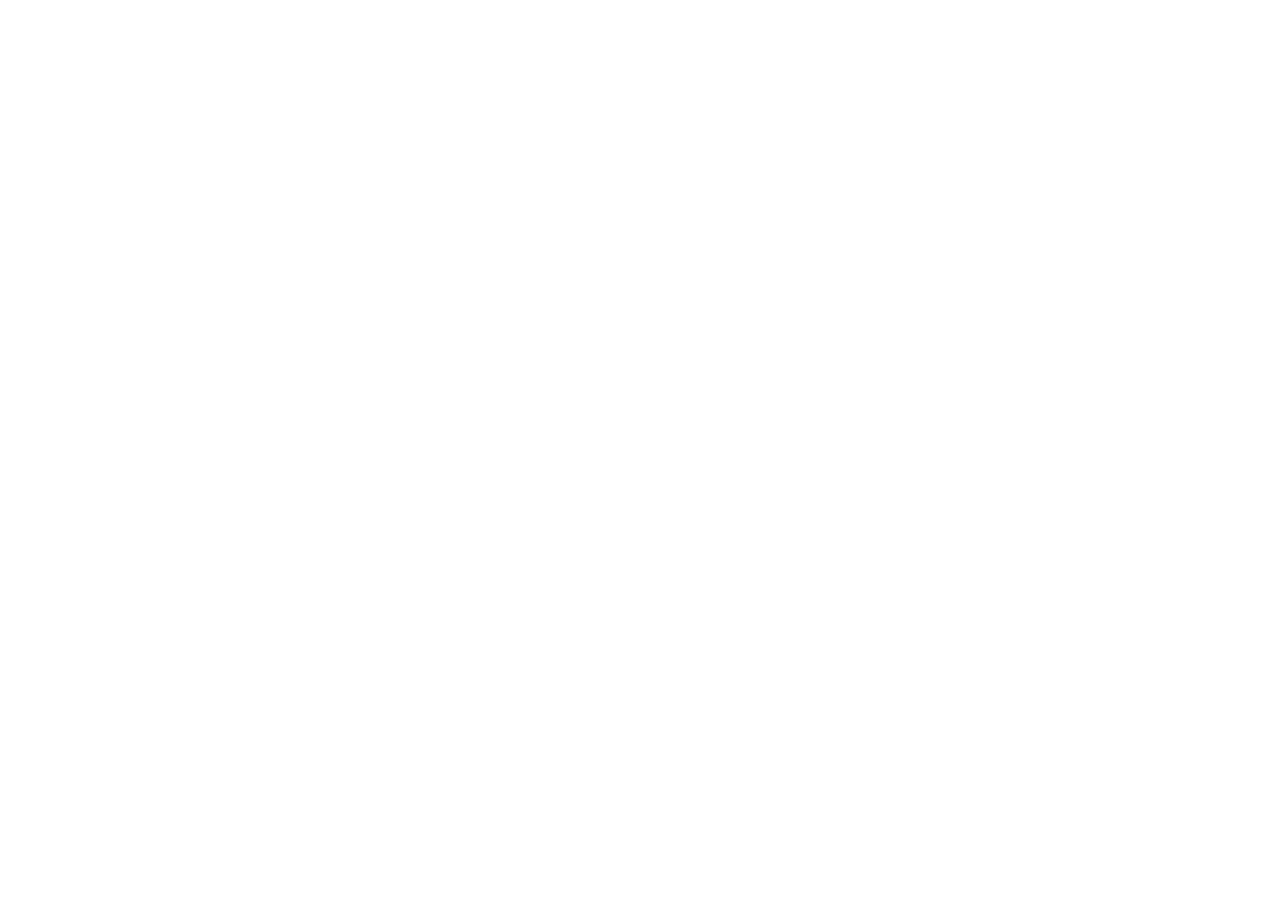
==== templates/index.html @ 92f23f6c "add index.html" ====
<!DOCTYPE html>
<html lang="en">
  <head>
	<meta charset="utf-8">
	<meta http-equiv="X-UA-Compatible" content="IE=edge">
	<meta name="viewport" content="width=device-width, initial-scale=1">
	<title>参冠海参</title>
	<link href="../bower_components/bootstrap/dist/css/bootstrap.min.css" rel="stylesheet">
  </head>
  <body>
	
  </body>
  <script src="/path/to/require.js" data-main="/path/to/app/config.js"></script>
</html>
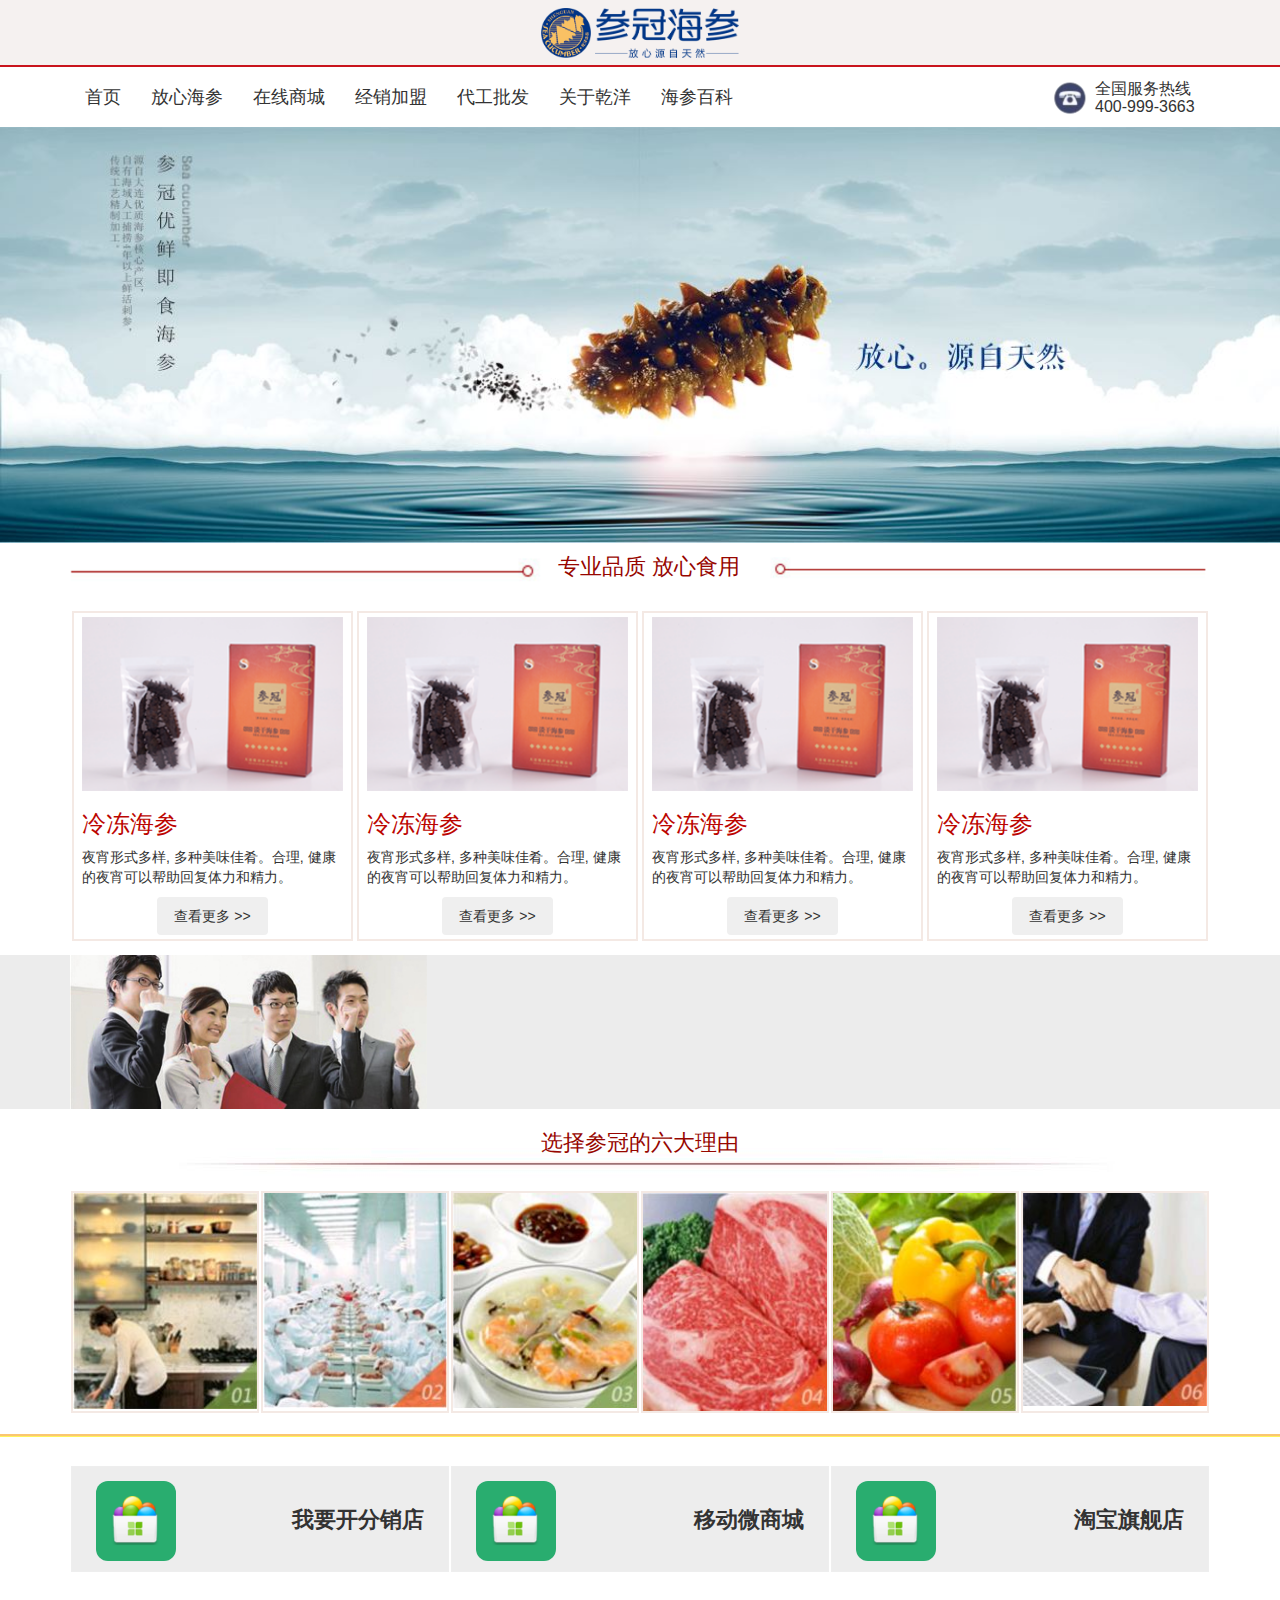
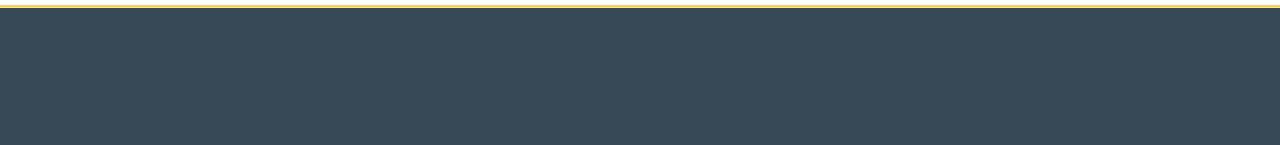
==== commit 1626136a: "index files commit" ====
--- a/templates/index.html
+++ b/templates/index.html
@@ -6,9 +6,176 @@
 	<meta name="viewport" content="width=device-width, initial-scale=1">
 	<title>参冠海参</title>
 	<link href="../bower_components/bootstrap/dist/css/bootstrap.min.css" rel="stylesheet">
+	<link href="../css/app.css" rel="stylesheet">
   </head>
   <body>
-	
+  	<div class="navbar-wrapper">
+		<div class="nav-top">
+			<img src="../images/logo.png" height="50px;" style="margin:0px auto;">
+			<img src="../images/logo_label.png" height="50px;">
+		</div>  		
+		<div class="container" >
+			<nav class="navbar navbar-inverse nav-hs navbar-static-top">
+			 	<div class="container">
+					<div class="navbar-header">
+						<button type="button" class="navbar-toggle collapsed" data-toggle="collapse" data-target="#navbar" aria-expanded="false" aria-controls="navbar">
+							<span class="sr-only">Toggle navigation</span>
+							<span class="icon-bar"></span>
+							<span class="icon-bar"></span>
+							<span class="icon-bar"></span>
+						</button>
+					</div>
+					<div id="navbar" class="navbar-collapse collapse" aria-expanded="false" style="height: 1px;">
+						<ul class="nav navbar-nav">
+							<li class="active"><a href="#">首页</a></li>
+							<li class="active"><a href="#">放心海参</a></li>
+							<li class="active"><a href="#">在线商城</a></li>
+							<li class="active"><a href="#">经销加盟</a></li>
+							<li class="active"><a href="#">代工批发</a></li>
+							<li class="active"><a href="#">关于乾洋</a></li>
+							<li class="active"><a href="#">海参百科</a></li>
+						</ul>
+						<div style="float:right;height:50px;line-height:50px;">
+							<img src="../images/tel.png" width="45px;">
+							<label class="tel-info" >
+								全国服务热线 400-999-3663
+							</label>
+						</div>
+					</div>
+				</div>
+			</nav>
+		</div>
+    </div>
+    <div class="container hero">
+    	<div class="col-xs-12 col-sm-12 col-md-12 col-lg-12 ">
+    		<img src="../images/hero.jpg">
+    	</div>
+    </div>	
+    <div class="container product">
+    	<div class="row">
+    		<div class="col-xs-12 col-sm-12 col-md-12 col-lg-5 left-line" >
+	    		<img src="../images/l_left.png">
+	    	</div>
+	    	<div class="col-xs-12 col-sm-12 col-md-12 col-lg-2 ">
+	    		<div style="text-align:center;">
+	    			<label class="product-banner">专业品质&nbsp;放心食用</label>
+	    		</div>
+	    	</div>
+	    	<div class="col-xs-12 col-sm-12 col-md-12 col-lg-5 right-line">
+	    		<img src="../images/l_right.png" >
+	    	</div>
+    	</div>
+    	<div class="row">
+    		<div class="col-xs-12 col-sm-12 col-md-12 col-lg-12">
+    			<ul class="products-card">
+    				<li>
+    					<img src="../images/product1.png">
+    					<h3>冷冻海参</h3>
+    					<p>
+    						夜宵形式多样, 多种美味佳肴。合理, 健康的夜宵可以帮助回复体力和精力。
+    					</p>
+    					<button  class="btn">查看更多 >></button>
+    				</li>
+    				<li>
+    					<img src="../images/product1.png">
+    					<h3>冷冻海参</h3>
+    					<p>
+    						夜宵形式多样, 多种美味佳肴。合理, 健康的夜宵可以帮助回复体力和精力。
+    					</p>
+    					<button  class="btn">查看更多 >></button>
+    				</li>
+    				<li>
+    					<img src="../images/product1.png">
+    					<h3>冷冻海参</h3>
+    					<p>
+    						夜宵形式多样, 多种美味佳肴。合理, 健康的夜宵可以帮助回复体力和精力。
+    					</p>
+    					<button  class="btn">查看更多 >></button>
+    				</li>
+    				<li>
+    					<img src="../images/product1.png">
+    					<h3>冷冻海参</h3>
+    					<p>
+    						夜宵形式多样, 多种美味佳肴。合理, 健康的夜宵可以帮助回复体力和精力。
+    					</p>
+    					<button  class="btn">查看更多 >></button>
+    				</li>
+    			</ul>
+    		</div>
+    	</div>
+    </div>
+    <div class="slogan-wrapper">
+    	<div class="container"> 
+    		<div class="wrapper">
+    			<div class="container" style="height:154px;">
+    				<img src="../images/us.png" height="100%">
+    			</div>
+    		</div>
+    	</div>
+    </div>
+    <div class="container reasons">
+    	<div class="row">
+    		<div class="col-xs-12 col-sm-12 col-md-12 col-lg-12 ">
+	    		<div class="title-banner">
+	    			<label>选择参冠的六大理由</label>
+	    		</div>
+	    	</div>
+    	</div>
+    </div>
+    <div class="container reasons-card">
+    	<div class="row">
+   			<div class="col-xs-12 col-sm-12 col-md-12 col-lg-12">
+   				<ul class="reasons-card">
+    				<li>
+    					<img src="../images/reason1.jpg">
+    				</li>
+    				<li>
+    					<img src="../images/reason2.jpg">
+    				</li>
+    				<li>
+    					<img src="../images/reason3.jpg">
+    				</li>
+    				<li>
+    					<img src="../images/reason4.jpg">
+    				</li>
+    				<li>
+    					<img src="../images/reason5.jpg">
+    				</li>
+    				<li>
+    					<img src="../images/reason6.jpg">
+    				</li>
+    			</ul>
+    		</div>
+    	</div>
+    </div>
+    <hr class="hualifengexian"/>
+   	<div class="container">
+		<div class="col-xs-12 col-sm-12 col-md-12 col-lg-4 color-card-wrapper">
+			<div class="color-card">
+				<img src="../images/footericon1.png"><label>我要开分销店</label>
+			</div>
+		</div>
+		<div class="col-xs-12 col-sm-12 col-md-12 col-lg-4 color-card-wrapper">
+			<div class="color-card">
+				<img src="../images/footericon1.png"><label>移动微商城</label>
+			</div>
+		</div>
+		<div class="col-xs-12 col-sm-12 col-md-12 col-lg-4 color-card-wrapper">
+			<div class="color-card">
+				<img src="../images/footericon1.png"><label>淘宝旗舰店</label>
+			</div>
+		</div>
+   	</div>
+    <hr class="hualifengexian"/>
+    <div class="footer-info-wrapper">
+    	<div class="container">
+    	<div class="col-xs-12 col-sm-12 col-md-12 col-lg-12 footer-info">
+    		<div class="footer-info" style="height:137px;background:#374754;">
+    			
+    		</div>
+    	</div>
+    </div>
+    </div>
   </body>
-  <script src="/path/to/require.js" data-main="/path/to/app/config.js"></script>
+  <script src="../bower_components/requirejs/require.js" data-main="../js/main.js"></script>
 </html>--- a/css/app.css
+++ b/css/app.css
@@ -0,0 +1,219 @@
+@CHARSET "UTF-8";
+
+body *{
+	font-family:"Microsoft YaHei",Arial,Helvetica,sans-serif,"宋体";
+}
+
+@media (min-width: 1200px){
+	.navbar-wrapper > .container, 
+	.slogan-wrapper > .container, 
+	.footer > .container, 
+	.footer-info-wrapper > .container{
+		width: 100% ;
+		padding:0px;
+	}
+}
+
+.navbar-wrapper  li a{
+	background:#fff !important;
+	color:#333 !important;
+	font-size:18px;
+}
+
+.navbar{
+	margin:0px 0px;
+	padding:5px 0px;
+}
+
+.navbar-wrapper .icon-bar{
+	border:1px solid #333;
+}
+
+.nav-hs{
+	border-top:2px solid #c9141d;
+	border-bottom:none;
+	background:#fff;
+}
+
+.nav-top{
+	background:#f5f1f0 !important;
+	height:65px;
+	padding-top:8px;
+	text-align:center;
+}
+
+.tel-info{
+	font-size:16px;
+	font-weight:normal;
+	width:115px;
+	line-height:18px;
+	height:32px;
+	vertical-align:middle;
+}
+
+div.hero{
+	width:100%;
+	margin:0px;
+	padding:0px;	
+}
+
+div.hero > div{
+	overflow:hidden;
+	padding:0px;
+}
+
+div.hero img{
+	margin:0px auto;
+	display:block;
+	width:100%;
+}
+
+div.product  img{
+	width:100%;
+}
+
+div.product .product-banner{
+	color:#970600;
+	font-size:22px;
+	font-weight:normal;
+	height:20px;
+	line-height:48px;
+	white-space:nowrap;
+}
+
+.left-line, .right-line{
+	padding:0px;
+}	
+
+@media (max-width: 1207px){
+	.left-line, .right-line{
+		display:none;
+	}	
+}
+
+ul.products-card, ul.reasons-card{
+	overflow:hidden;
+	margin:8px 0px;
+	padding:0px;
+	text-align: center;
+	display: -webkit-flex;
+	display: flex;
+	-webkit-flex-wrap: wrap;
+	flex-wrap: wrap;	
+}
+
+
+ul.products-card li, ul.reasons-card li{
+	list-style:none;
+	float:left;
+	margin: 2px;
+	width: 125px;
+	padding:4px 8px;
+	display: inline-block;
+	-webkit-flex: 1 0;	
+	flex: 1 0;
+	border:2px solid #f4e9e4;
+}
+
+ul.reasons-card{
+	margin:0px;
+}
+
+ul.reasons-card li{
+	margin:1px;
+	padding:0px;
+}
+
+ul.reasons-card li img{
+	width:100%;
+}
+
+ul.products-card li .btn{
+	padding:8px 16px;
+}
+
+ul.products-card li:hover, ul.products-card li:hover h3 {
+	background:#a10500;
+	color:#fff;
+	cursor:pointer;
+}
+
+ul.products-card li:hover button.btn{
+	color:#bc0501;
+}
+
+ul.products-card h3{
+	text-align:left;
+	color:#bc0501;
+}
+
+ul.products-card p{
+	text-align:left;
+}
+
+.slogan-wrapper > .container > .wrapper{
+	height:154px;
+	background:#ececec;
+	margin:4px 0px;
+}
+
+div.title-banner{
+	text-align:center;
+	margin-bottom:12px;
+	background:url('../images/hr.jpg') no-repeat bottom;
+}
+
+.reasons label{
+	height:60px;
+	line-height:60px;
+	color:#970600;
+	font-size:22px;
+	font-weight:normal;
+	white-space:nowrap;
+	text-align:center;
+}
+
+hr.hualifengexian{
+	border-top:2px solid #fac671;
+	border-bottom:1px solid #fff45c;
+}
+
+.color-card{
+	border:1px solid #eee;
+	height:106px;
+	width:100%;
+	margin:8px 0px 12px 0px;
+	line-height:106px;
+	background:#ededed;
+	
+}
+
+.color-card label{
+	font-weight:800;
+	font-size:22px;
+	float:right;
+	padding-right:24px;
+	
+}
+
+.color-card img{
+	width:80px;
+	display:inline-block;
+	margin-left:24px;
+	-moz-border-radius: 12px;
+  	-webkit-border-radius: 12px;
+  	border-radius: 12px;
+}
+
+.color-card-wrapper{
+	padding:1px;
+}
+
+.footer-info{
+	
+	padding:0px;
+}
+
+.footer-info-wrapper{
+	margin-top:-20px;
+}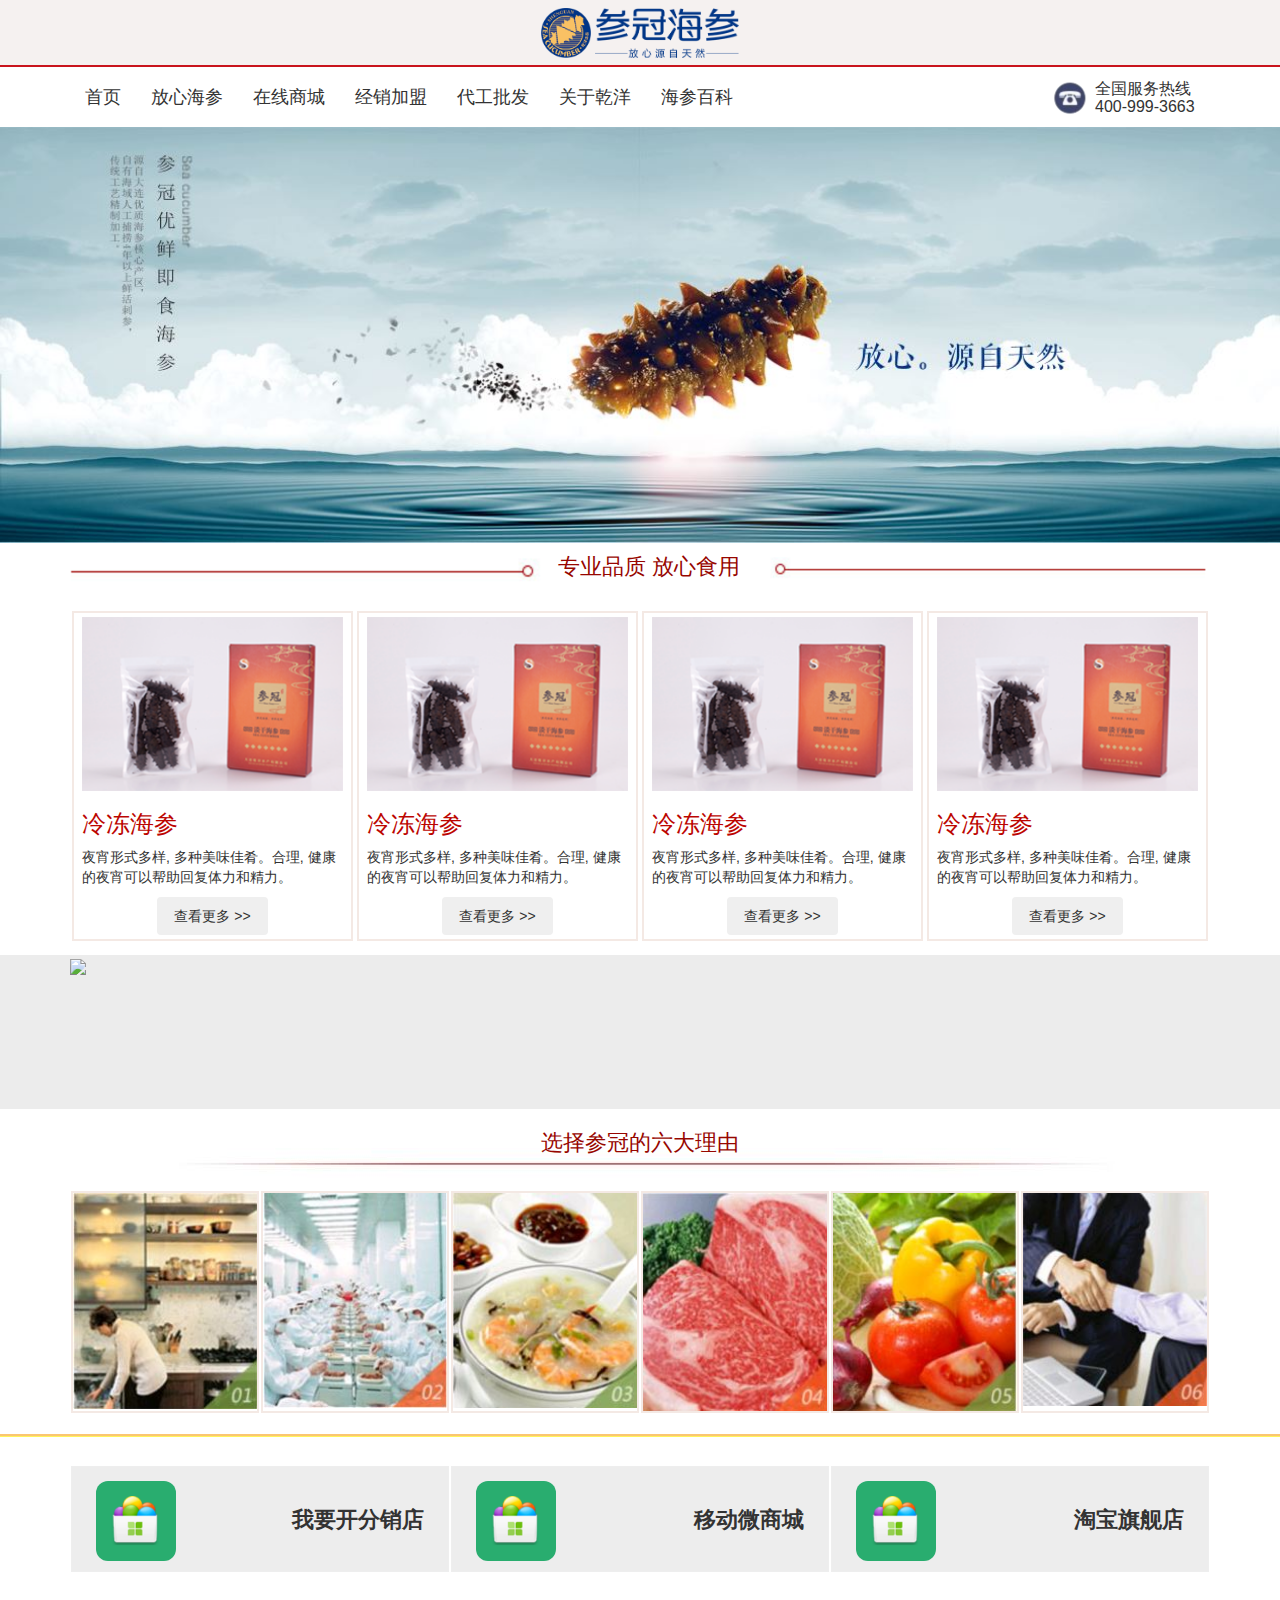
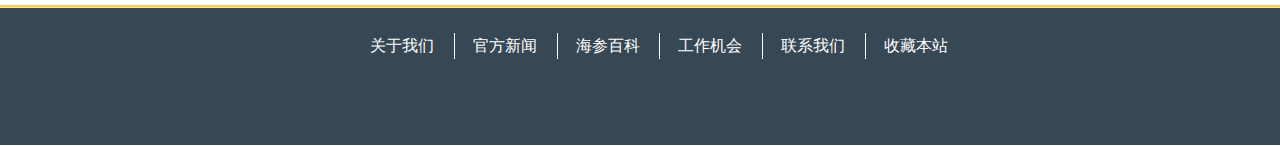
==== commit fb860788: "change" ====
--- a/templates/index.html
+++ b/templates/index.html
@@ -107,8 +107,8 @@
     <div class="slogan-wrapper">
     	<div class="container"> 
     		<div class="wrapper">
-    			<div class="container" style="height:154px;">
-    				<img src="../images/us.png" height="100%">
+    			<div class="container" style="height:154px;overflow:hidden;">
+    				<img src="../images/us.jpg" height="100%">
     			</div>
     		</div>
     	</div>
@@ -170,8 +170,32 @@
     <div class="footer-info-wrapper">
     	<div class="container">
     	<div class="col-xs-12 col-sm-12 col-md-12 col-lg-12 footer-info">
-    		<div class="footer-info" style="height:137px;background:#374754;">
-    			
+    		<div class="col-xs-12 col-sm-12 col-md-12 col-lg-12 footer-info">
+    			<div class="footer-info" style="height:137px;background:#374754;">
+	    			<ul class="footer-links">
+	    				<li>
+	    					关于我们
+	    				</li>
+	    				<li>
+	    					官方新闻
+	    				</li>
+	    				<li>
+	    					海参百科
+	    				</li>
+	    				<li>
+	    					工作机会
+	    				</li>
+	    				<li>
+	    					联系我们
+	    				</li>
+	    				<li>
+	    					收藏本站
+	    				</li>
+	    			</ul>
+	    		</div>
+	    		<div class="col-xs-12 col-sm-12 col-md-12 col-lg-12">
+	    			
+	    		</div>
     		</div>
     	</div>
     </div>
--- a/css/app.css
+++ b/css/app.css
@@ -216,4 +216,25 @@
 
 .footer-info-wrapper{
 	margin-top:-20px;
+}
+
+ul.footer-links{
+	display:block;
+	margin:0px auto;
+	text-align:center;
+}
+
+ul.footer-links li{
+	margin-left:-2px;
+	list-style:none;
+	margin-top:25px;
+	border-left:1px solid #fff;
+	font-size:16px;
+	padding:2px 18px;
+	color:#fff;
+	display:inline-block;
+}
+
+ul.footer-links li:nth-child(1){
+	border-left:none;
 }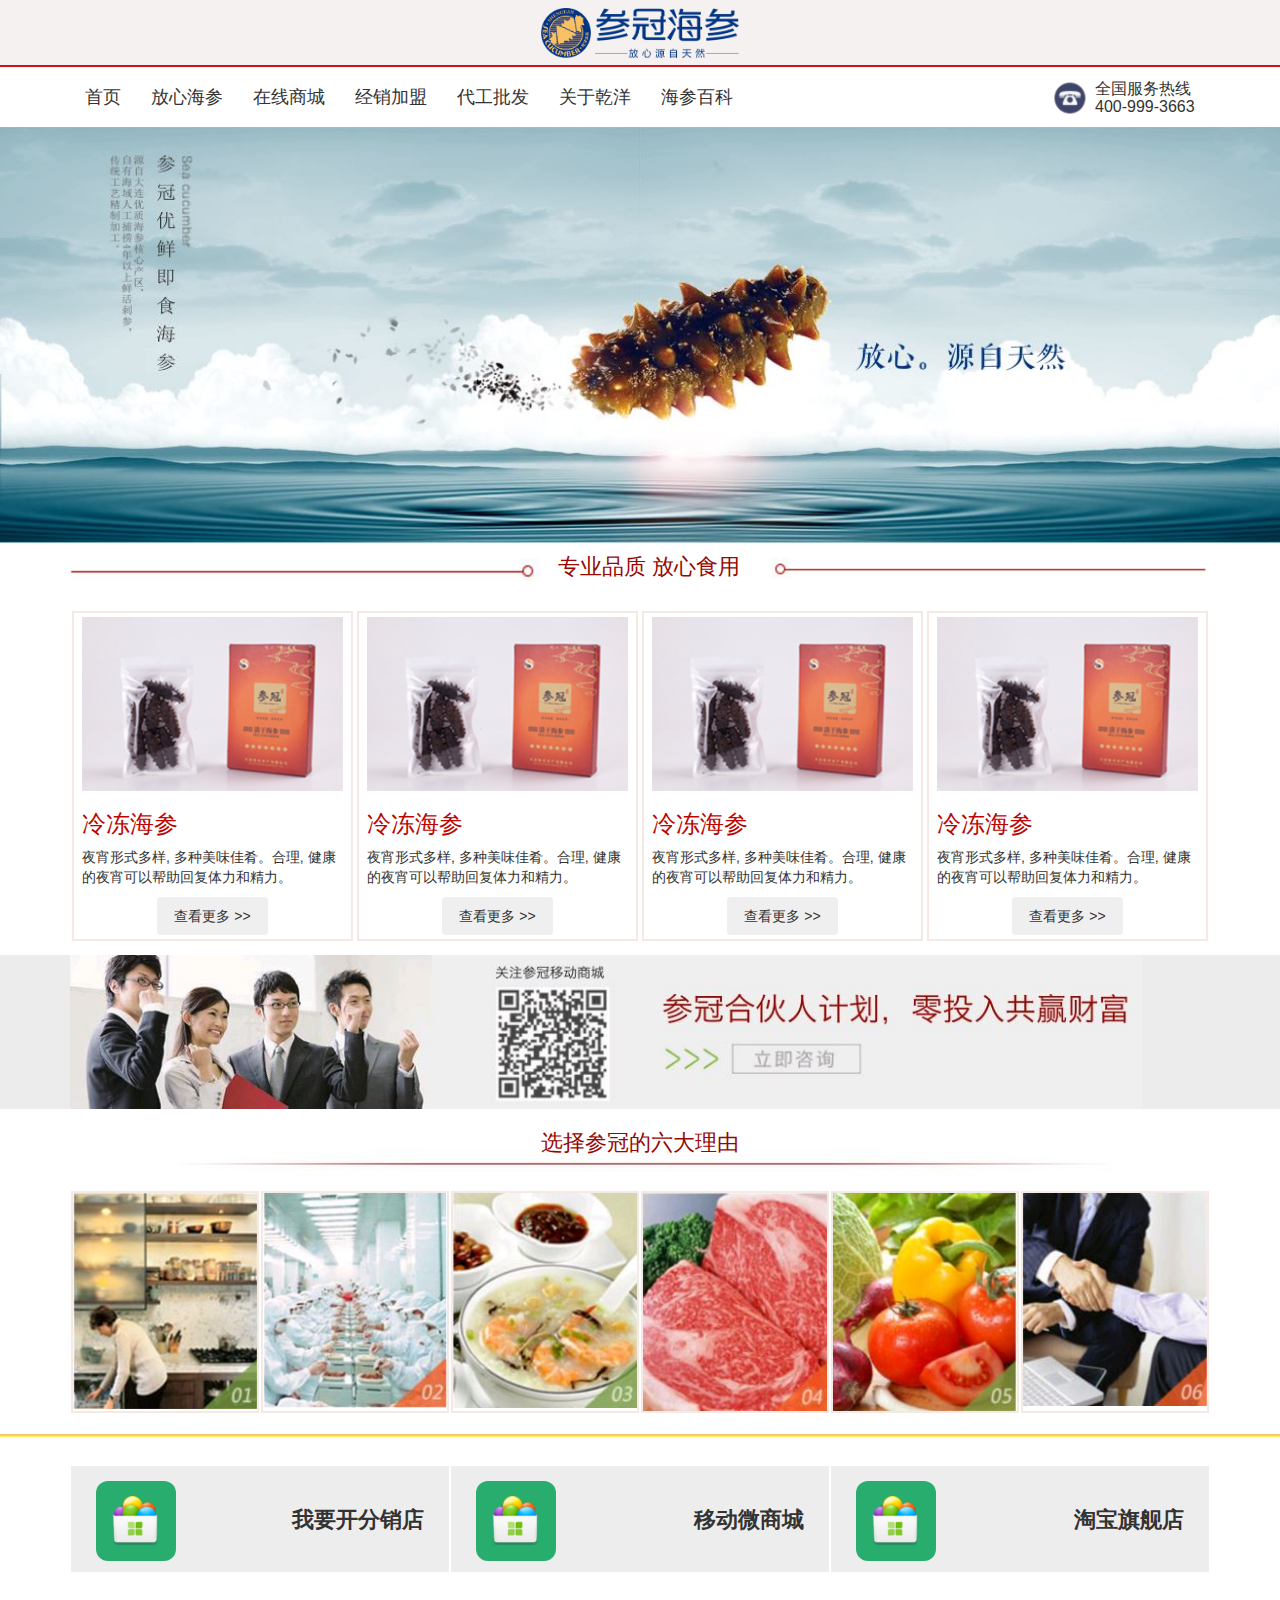
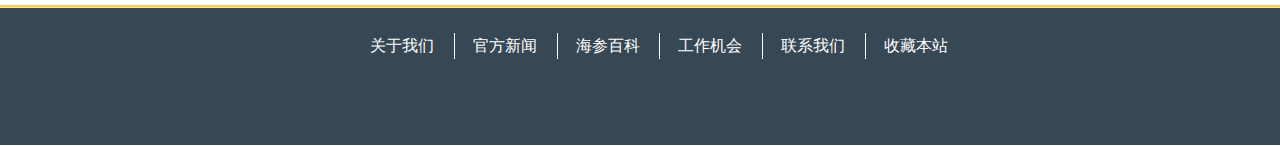
==== commit 92d1feb1: "layout change" ====
--- a/templates/index.html
+++ b/templates/index.html
@@ -126,22 +126,22 @@
     	<div class="row">
    			<div class="col-xs-12 col-sm-12 col-md-12 col-lg-12">
    				<ul class="reasons-card">
-    				<li>
+    				<li class="odd">
     					<img src="../images/reason1.jpg">
     				</li>
-    				<li>
+    				<li class="even">
     					<img src="../images/reason2.jpg">
     				</li>
-    				<li>
+    				<li class="odd">
     					<img src="../images/reason3.jpg">
     				</li>
-    				<li>
+    				<li class="even">
     					<img src="../images/reason4.jpg">
     				</li>
-    				<li>
+    				<li class="odd">
     					<img src="../images/reason5.jpg">
     				</li>
-    				<li>
+    				<li class="even">
     					<img src="../images/reason6.jpg">
     				</li>
     			</ul>
--- a/css/app.css
+++ b/css/app.css
@@ -91,29 +91,59 @@
 	}	
 }
 
+@media (max-width: 1207px){
+	.left-line, .right-line{
+		display:none;
+	}	
+}
+
 ul.products-card, ul.reasons-card{
-	overflow:hidden;
-	margin:8px 0px;
-	padding:0px;
-	text-align: center;
-	display: -webkit-flex;
-	display: flex;
-	-webkit-flex-wrap: wrap;
-	flex-wrap: wrap;	
-}
-
-
-ul.products-card li, ul.reasons-card li{
-	list-style:none;
-	float:left;
-	margin: 2px;
-	width: 125px;
-	padding:4px 8px;
-	display: inline-block;
-	-webkit-flex: 1 0;	
-	flex: 1 0;
-	border:2px solid #f4e9e4;
-}
+		overflow:hidden;
+		margin:8px 0px;
+		padding:0px;
+		text-align: center;	
+	}
+	
+	
+	ul.products-card li, ul.reasons-card li{
+		list-style:none;
+		float:left;
+		margin: 2px;
+		padding:4px 8px;
+		border:2px solid #f4e9e4;
+		
+	}
+
+@media (min-width: 768px){
+	ul.products-card, ul.reasons-card{
+		display: -webkit-flex;
+		display: flex;
+		-webkit-flex-wrap: wrap;
+		flex-wrap: wrap;	
+	}
+	
+	
+	ul.products-card li, ul.reasons-card li{
+		display: inline-block;
+		-webkit-flex: 1 0;	
+		flex: 1 0;
+	}
+}
+
+@media (max-width: 768px){
+	ul.reasons-card li{
+		width:50%;
+		
+	}
+	ul.reasons-card li.even{
+		margin-right:-50%;
+		
+	}
+}
+
+
+
+
 
 ul.reasons-card{
 	margin:0px;
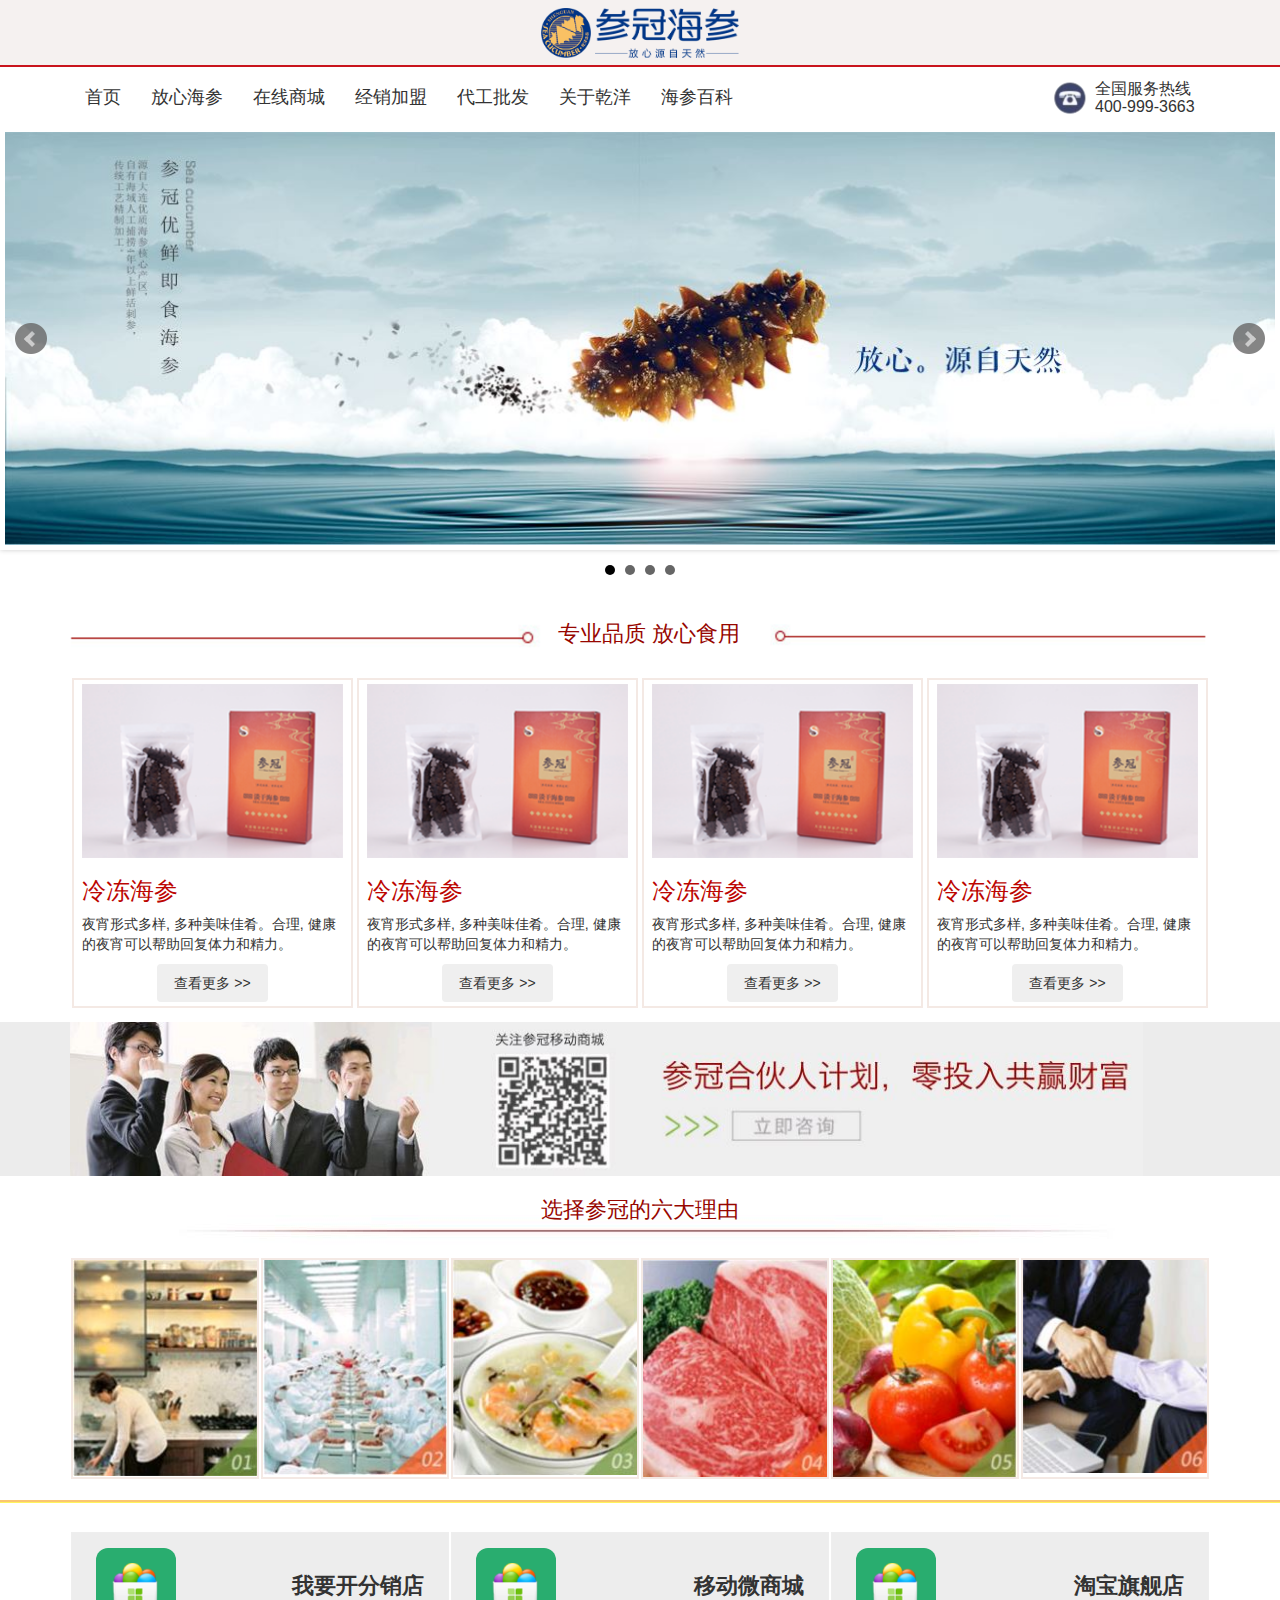
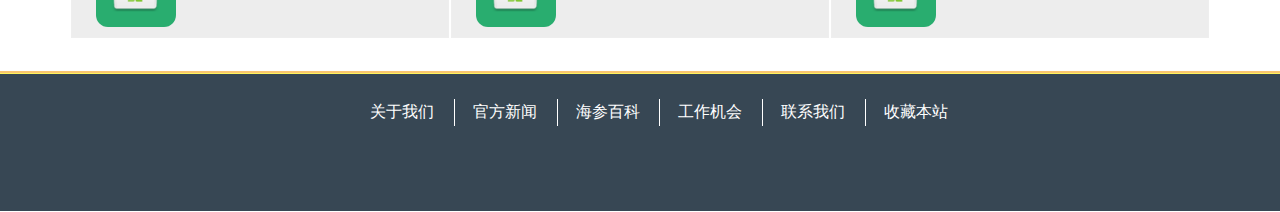
==== commit 560ed2f0: "fx" ====
--- a/templates/index.html
+++ b/templates/index.html
@@ -7,6 +7,8 @@
 	<title>参冠海参</title>
 	<link href="../bower_components/bootstrap/dist/css/bootstrap.min.css" rel="stylesheet">
 	<link href="../css/app.css" rel="stylesheet">
+	<!-- bxSlider CSS file -->
+	<link href="../bower_components/bxSlider/dist/jquery.bxslider.min.css" rel="stylesheet" />
   </head>
   <body>
   	<div class="navbar-wrapper">
@@ -48,7 +50,12 @@
     </div>
     <div class="container hero">
     	<div class="col-xs-12 col-sm-12 col-md-12 col-lg-12 ">
-    		<img src="../images/hero.jpg">
+    		<ul class="bxslider">
+			  <li><img src="../images/hero1.jpg" /></li>
+			  <li><img src="../images/hero2.jpg" /></li>
+			  <li><img src="../images/hero3.jpg" /></li>
+			  <li><img src="../images/hero4.jpg" /></li>
+			</ul>
     	</div>
     </div>	
     <div class="container product">
--- a/css/app.css
+++ b/css/app.css
@@ -140,10 +140,6 @@
 		
 	}
 }
-
-
-
-
 
 ul.reasons-card{
 	margin:0px;
